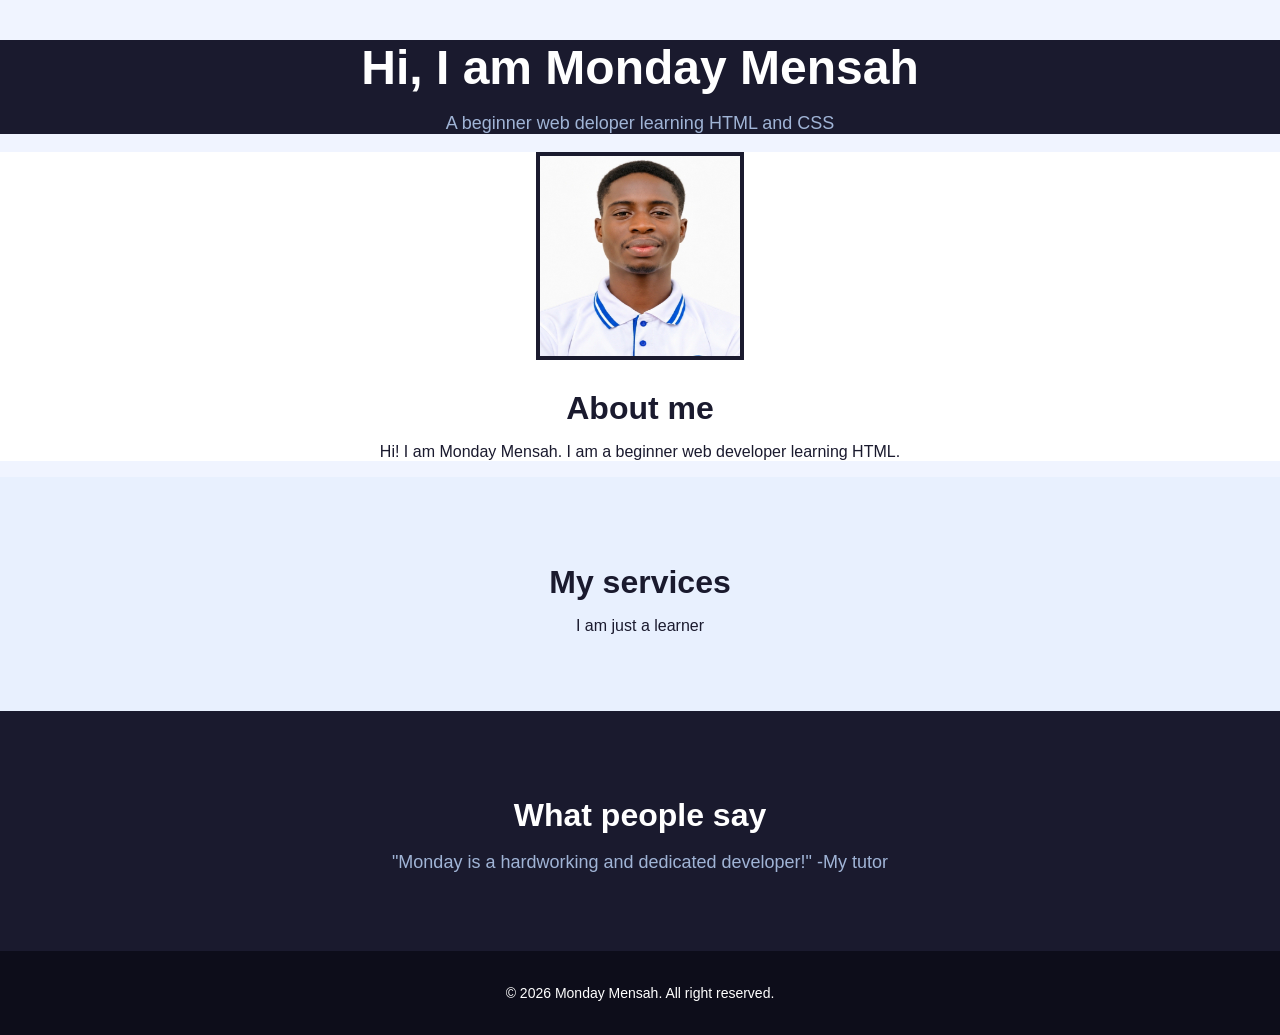
==== index.html @ fbe52f9c "Add CSS styleing and profile image" ====
<!DOCTYPE html>
<html>
    <head>
<title>Momday Mensah-Portfolio</title>
<link rel="stylesheet" href="style.css">
    </head>
<body>
    <main>
        <section id="hero">
            <h1>Hi, I am Monday Mensah</h1>
            <p>A beginner web deloper learning HTML and CSS</p>
        </section>

        <section id="About">
            <img src="profile.png" alt="Monday Mensah">
            <h2>About me</h2> 
            <p>Hi! I am Monday Mensah. I am a beginner web developer learning HTML.</p>
        </section>
        

        <section id="services">
            <h2>My services</h2>
            <p>I am just a learner</p>
        </section>

        <section id="testimonial">
            <h2>What people say</h2>
            <p>"Monday is a hardworking and dedicated developer!" -My tutor</p>
        </section>
    </main>

    <footer>
    <p>&copy; 2026 Monday Mensah. All right reserved.</p>    
    </footer>
</body>





</html>
---- style.css ----
body{
    background-color: #f0f4ff;
    font-family: Arial, aans-serif;
    color: #1a1a2e;
    margin: 0;
    padding: 0;
}
#hero {
    background-color: #1a1a2e;
    color: #ffffff;
    paddding: 100px 20px;
    text-align: center;
}
#hero h1 {
    font-size: 48px;
    margin-bottom: 10px;
}
#hero p {
    font-size: 18px;
    color: #a0b4d6;
}
#About {
    background-color: #ffffff;
    paddding: 60px 20px;
    text-align: center;
}
img {
    width: 200px;
    height: 200px;
    border: 4px solid #1a1a2e;
    border-radius: 1opx;
}
#About h2 {
    font-size: 32px;
    color: #1a1a2e;
    margin-bottom: 15px;
}

#services {
    background-color: #e8f0fe;
    padding: 60px 20px;
    text-align: center;
}
#services h2 {
    font-size: 32px;
    color: #1a1a2e;
    margin-bottom: 15px;
}
#testimonial {
    background-color: #1a1a2e;
    color: #ffffff;
    padding: 60px 20px;
    text-align: center;
}
#testimonial h2 {
    font-size: 32px;
    margin-bottom: 15px;
}
#testimonial p {
    font-size: 18px;
    color: #a0b4d6;
}
footer {
    background-color: #0d0d1a;
    color: #ffffff;
    padding: 20px;
    text-align: center;
    font-size: 14px;
}
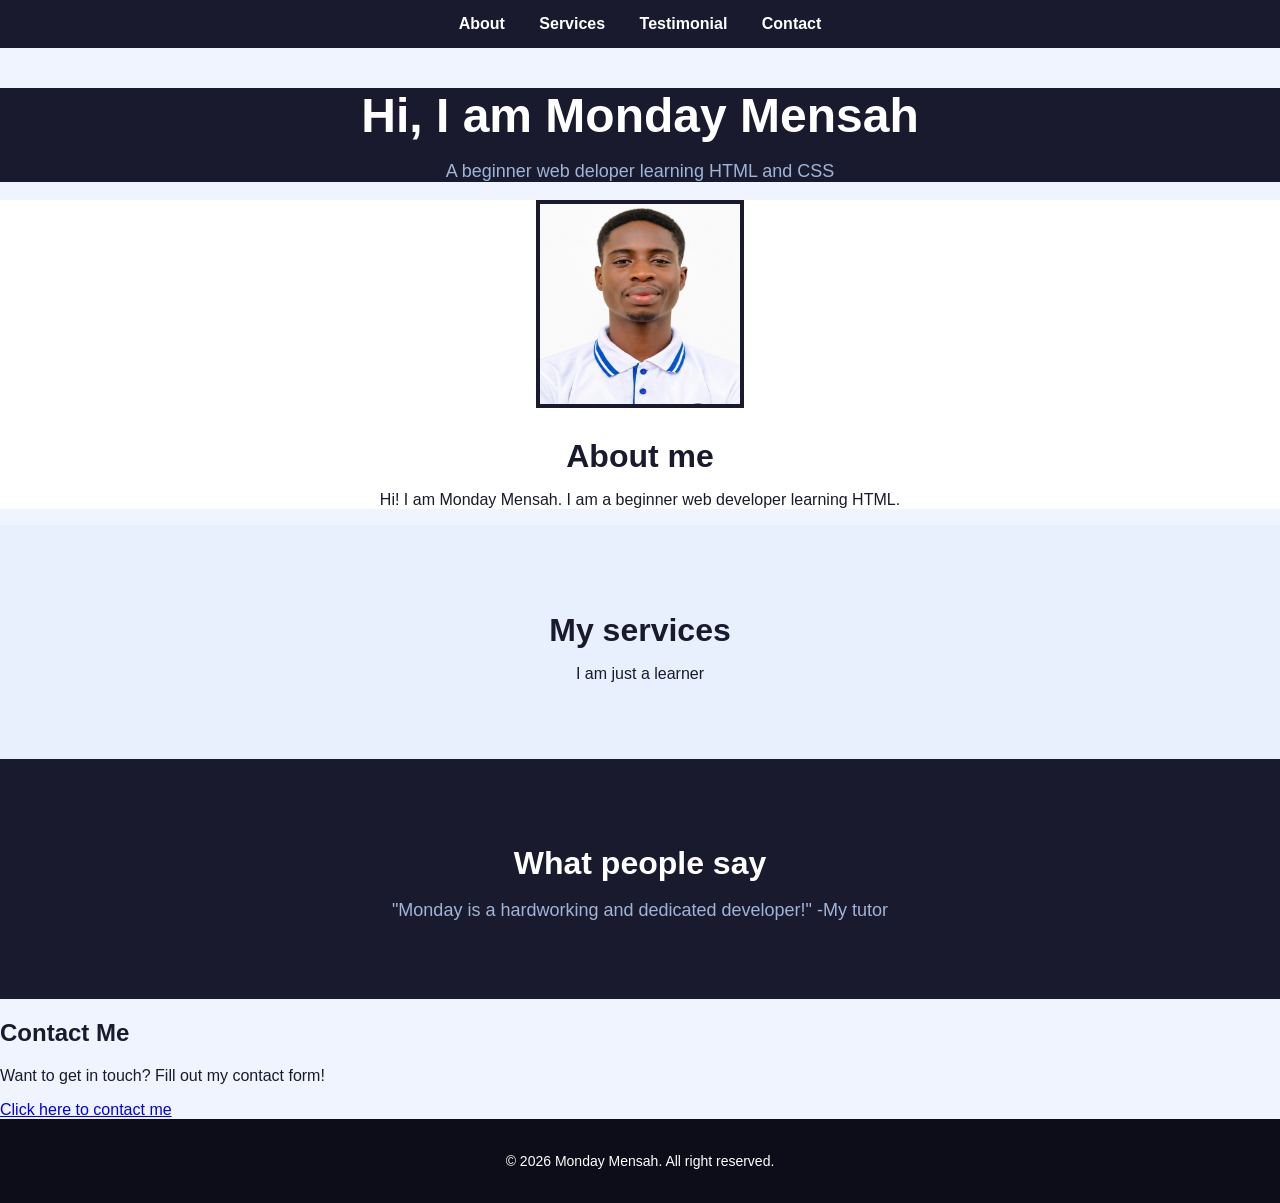
==== commit efbc314e: "Add form.html" ====
--- a/index.html
+++ b/index.html
@@ -3,8 +3,15 @@
     <head>
 <title>Momday Mensah-Portfolio</title>
 <link rel="stylesheet" href="style.css">
+<link rel="contact-form" href="form.html">
     </head>
 <body>
+    <nav>
+        <a href="#About">About</a>
+        <a href="#services">Services</a>
+        <a href="#testimonial">Testimonial</a>
+        <a href="form.html">Contact</a>
+    </nav>
     <main>
         <section id="hero">
             <h1>Hi, I am Monday Mensah</h1>
@@ -29,6 +36,11 @@
         </section>
     </main>
 
+    <section id="contact">
+        <h2>Contact Me</h2>
+        <p>Want to get in touch? Fill out my contact form!</p>
+        <a href="form.html">Click here to contact me</a>
+    </section>
     <footer>
     <p>&copy; 2026 Monday Mensah. All right reserved.</p>    
     </footer>
--- a/style.css
+++ b/style.css
@@ -4,6 +4,21 @@
     color: #1a1a2e;
     margin: 0;
     padding: 0;
+}
+nav {
+    background-color: #1a1a2e;
+    padding: 15px 20px;
+    text-align: center;
+}
+nav a {
+    color: #ffffff;
+    text-decoration: none;
+    margin: 0 15px;
+    font-size: 16px;
+    font-weight: bold;
+}
+nav a:host {
+    color: #a0b4d6;
 }
 #hero {
     background-color: #1a1a2e;
@@ -66,4 +81,51 @@
     padding: 20px;
     text-align: center;
     font-size: 14px;
+}
+
+#contact-form {
+    max-width: 600px;
+    margin: 50px auto; 
+    padding: 40px;
+    background-color: #ffffff;
+    border-radius: 10px;
+    box-shadow: 0 2px 10px rgba(0,0,0,0);
+}
+#contact-form h2 {
+    text-align: left;
+    color:  #ffffff;
+    font-size: 32px;
+    margin-bottom: 30px;
+}
+#contact-form label {
+    display: block;
+    font-weight: bold;
+    margin-bottom: 5px;
+    color:  #ffffff;
+}
+#contact-form input,
+#contact-form textarea {
+    display: block;
+    width: 100%;
+    padding: 12px;
+    margin-bottom: 20px;
+    border: 2px solid #e0e0e0;
+    border-radius: 6px;
+    font-size: 16px;
+}
+#contact-form textarea {
+height: 150px;
+}
+#contact-form button {
+    width: 100%;
+    padding: 15px;
+    background-color: #1a1a2e;
+    color: #ffffff;
+    border: none;
+    border-radius: 6px;
+    font-size: 18px;
+    cursor: pointer;
+}
+#contact-form {
+    background-color: #2c2c5e;
 }
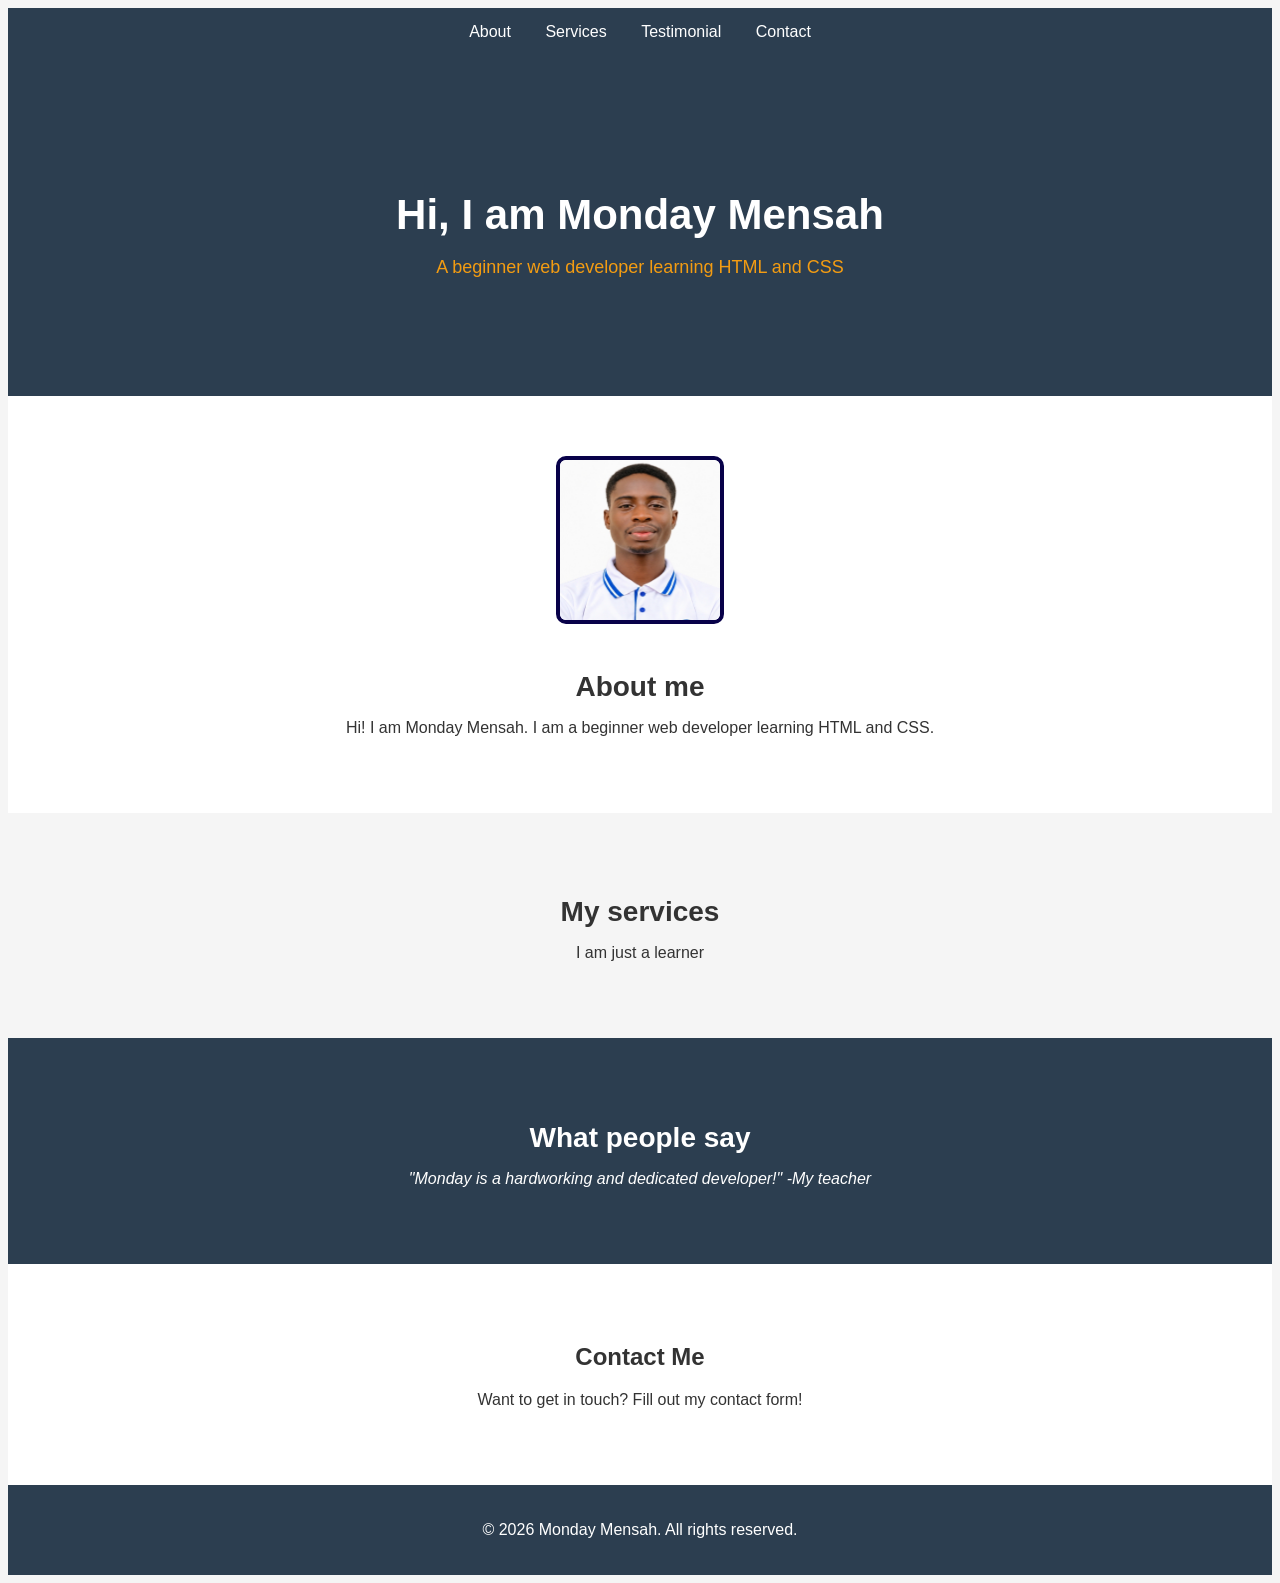
==== commit 53649e71: "fix nav inside header" ====
--- a/index.html
+++ b/index.html
@@ -1,53 +1,50 @@
+
 <!DOCTYPE html>
-<html>
-    <head>
-<title>Momday Mensah-Portfolio</title>
-<link rel="stylesheet" href="style.css">
-<link rel="contact-form" href="form.html">
-    </head>
-<body>
-    <nav>
-        <a href="#About">About</a>
-        <a href="#services">Services</a>
-        <a href="#testimonial">Testimonial</a>
-        <a href="form.html">Contact</a>
+<html lang="en">
+  <head>
+    <title>Monday Mensah - Portfolio</title>
+    <link rel="stylesheet" href="style.css">
+  </head>
+  <body>
+    <header>
+      <nav>
+      <a href="#About">About</a>
+      <a href="#services">Services</a>
+      <a href="#testimonial">Testimonial</a>
+      <a href="form.html">Contact</a>
     </nav>
+    </header>
+    
     <main>
-        <section id="hero">
-            <h1>Hi, I am Monday Mensah</h1>
-            <p>A beginner web deloper learning HTML and CSS</p>
-        </section>
+      <section id="hero">
+        <h1>Hi, I am Monday Mensah</h1>
+        <p>A beginner web developer learning HTML and CSS</p>
+      </section>
 
-        <section id="About">
-            <img src="profile.png" alt="Monday Mensah">
-            <h2>About me</h2> 
-            <p>Hi! I am Monday Mensah. I am a beginner web developer learning HTML.</p>
-        </section>
-        
+      <section id="About">
+        <img src="profile.png" alt="Monday Mensah">
+        <h2>About me</h2>
+        <p>Hi! I am Monday Mensah. I am a beginner web developer learning HTML and CSS.</p>
+      </section>
 
-        <section id="services">
-            <h2>My services</h2>
-            <p>I am just a learner</p>
-        </section>
+      <section id="services">
+        <h2>My services</h2>
+        <p>I am just a learner</p>
+      </section>
 
-        <section id="testimonial">
-            <h2>What people say</h2>
-            <p>"Monday is a hardworking and dedicated developer!" -My tutor</p>
-        </section>
+      <section id="testimonial">
+        <h2>What people say</h2>
+        <p>"Monday is a hardworking and dedicated developer!" -My teacher</p>
+      </section>
+
+      <section id="contact">
+        <h2>Contact Me</h2>
+        <p>Want to get in touch? Fill out my contact form!</p>
+      </section>
     </main>
 
-    <section id="contact">
-        <h2>Contact Me</h2>
-        <p>Want to get in touch? Fill out my contact form!</p>
-        <a href="form.html">Click here to contact me</a>
-    </section>
     <footer>
-    <p>&copy; 2026 Monday Mensah. All right reserved.</p>    
+      <p>&copy; 2026 Monday Mensah. All rights reserved.</p>
     </footer>
-</body>
-
-
-
-
-
+  </body>
 </html>
--- a/style.css
+++ b/style.css
@@ -1,131 +1,115 @@
-body{
-    background-color: #f0f4ff;
-    font-family: Arial, aans-serif;
-    color: #1a1a2e;
-    margin: 0;
-    padding: 0;
+{
+  margin: 0;
+  padding: 0;
+  box-sizing: border-box;
+}
+body {
+  font-family: Arial, sans-serif;
+  color: #333;
+  background-color: #f5f5f5;
 }
 nav {
-    background-color: #1a1a2e;
-    padding: 15px 20px;
-    text-align: center;
+  background-color: #2c3e50;
+  padding: 15px;
+  text-align: center;
 }
 nav a {
-    color: #ffffff;
-    text-decoration: none;
-    margin: 0 15px;
-    font-size: 16px;
-    font-weight: bold;
+  color: white;
+  text-decoration: none;
+  margin: 0 15px;
+  font-size: 16px;
 }
-nav a:host {
-    color: #a0b4d6;
+nav a:hover {
+  color: #f39c12;
+}
+section {
+  padding: 60px 20px;
+  text-align: center;
 }
 #hero {
-    background-color: #1a1a2e;
-    color: #ffffff;
-    paddding: 100px 20px;
-    text-align: center;
+  background-color: #2c3e50;
+  color: white;
+  padding: 100px 20px;
 }
 #hero h1 {
-    font-size: 48px;
-    margin-bottom: 10px;
+  font-size: 42px;
+  margin-bottom: 15px;
 }
 #hero p {
-    font-size: 18px;
-    color: #a0b4d6;
+  font-size: 18px;
+  color: #f39c12;
 }
 #About {
-    background-color: #ffffff;
-    paddding: 60px 20px;
-    text-align: center;
+  background-color: white;
 }
-img {
-    width: 200px;
-    height: 200px;
-    border: 4px solid #1a1a2e;
-    border-radius: 1opx;
+#About img {
+  width: 160px;
+  height: 160px;
+  border-radius: 10px;
+  border: 4px solid #080149;
+  object-position: top;
+  margin-bottom: 20px;
 }
 #About h2 {
-    font-size: 32px;
-    color: #1a1a2e;
-    margin-bottom: 15px;
+  font-size: 28px;
+  margin-bottom: 10px;
 }
-
 #services {
-    background-color: #e8f0fe;
-    padding: 60px 20px;
-    text-align: center;
+  background-color: #f5f5f5;
 }
 #services h2 {
-    font-size: 32px;
-    color: #1a1a2e;
-    margin-bottom: 15px;
+  font-size: 28px;
+  margin-bottom: 10px;
 }
 #testimonial {
-    background-color: #1a1a2e;
-    color: #ffffff;
-    padding: 60px 20px;
-    text-align: center;
+  background-color: #2c3e50;
+  color: white;
 }
 #testimonial h2 {
-    font-size: 32px;
-    margin-bottom: 15px;
+  font-size: 28px;
+  margin-bottom: 10px;
 }
 #testimonial p {
-    font-size: 18px;
-    color: #a0b4d6;
+  font-style: italic;
+  font-size: 16px;
+}
+#contact {
+  background-color: white;
+}
+form {
+  max-width: 500px;
+  margin: 0 auto;
+  text-align: left;
+}
+label {
+  display: block;
+  margin-bottom: 5px;
+  font-weight: bold;
+}
+input, textarea {
+  width: 100%;
+  padding: 10px;
+  margin-bottom: 20px;
+  border: 1px solid #ccc;
+  border-radius: 5px;
+  font-size: 15px;
+}
+button {
+  background-color: #080149;
+  color: white;
+  padding: 12px 30px;
+  border: none;
+  border-radius: 5px;
+  font-size: 16px;
+  cursor: pointer;
+  width: 100%;
+}
+button:hover {
+  background-color: #030249;
 }
 footer {
-    background-color: #0d0d1a;
-    color: #ffffff;
-    padding: 20px;
-    text-align: center;
-    font-size: 14px;
-}
-
-#contact-form {
-    max-width: 600px;
-    margin: 50px auto; 
-    padding: 40px;
-    background-color: #ffffff;
-    border-radius: 10px;
-    box-shadow: 0 2px 10px rgba(0,0,0,0);
-}
-#contact-form h2 {
-    text-align: left;
-    color:  #ffffff;
-    font-size: 32px;
-    margin-bottom: 30px;
-}
-#contact-form label {
-    display: block;
-    font-weight: bold;
-    margin-bottom: 5px;
-    color:  #ffffff;
-}
-#contact-form input,
-#contact-form textarea {
-    display: block;
-    width: 100%;
-    padding: 12px;
-    margin-bottom: 20px;
-    border: 2px solid #e0e0e0;
-    border-radius: 6px;
-    font-size: 16px;
-}
-#contact-form textarea {
-height: 150px;
-}
-#contact-form button {
-    width: 100%;
-    padding: 15px;
-    background-color: #1a1a2e;
-    color: #ffffff;
-    border: none;
-    border-radius: 6px;
-    font-size: 18px;
-    cursor: pointer;
-}
-#contact-form {
-    background-color: #2c2c5e;
+  background-color: #2c3e50;
+  color: white;
+  text-align: center;
+  padding: 20px;
 }
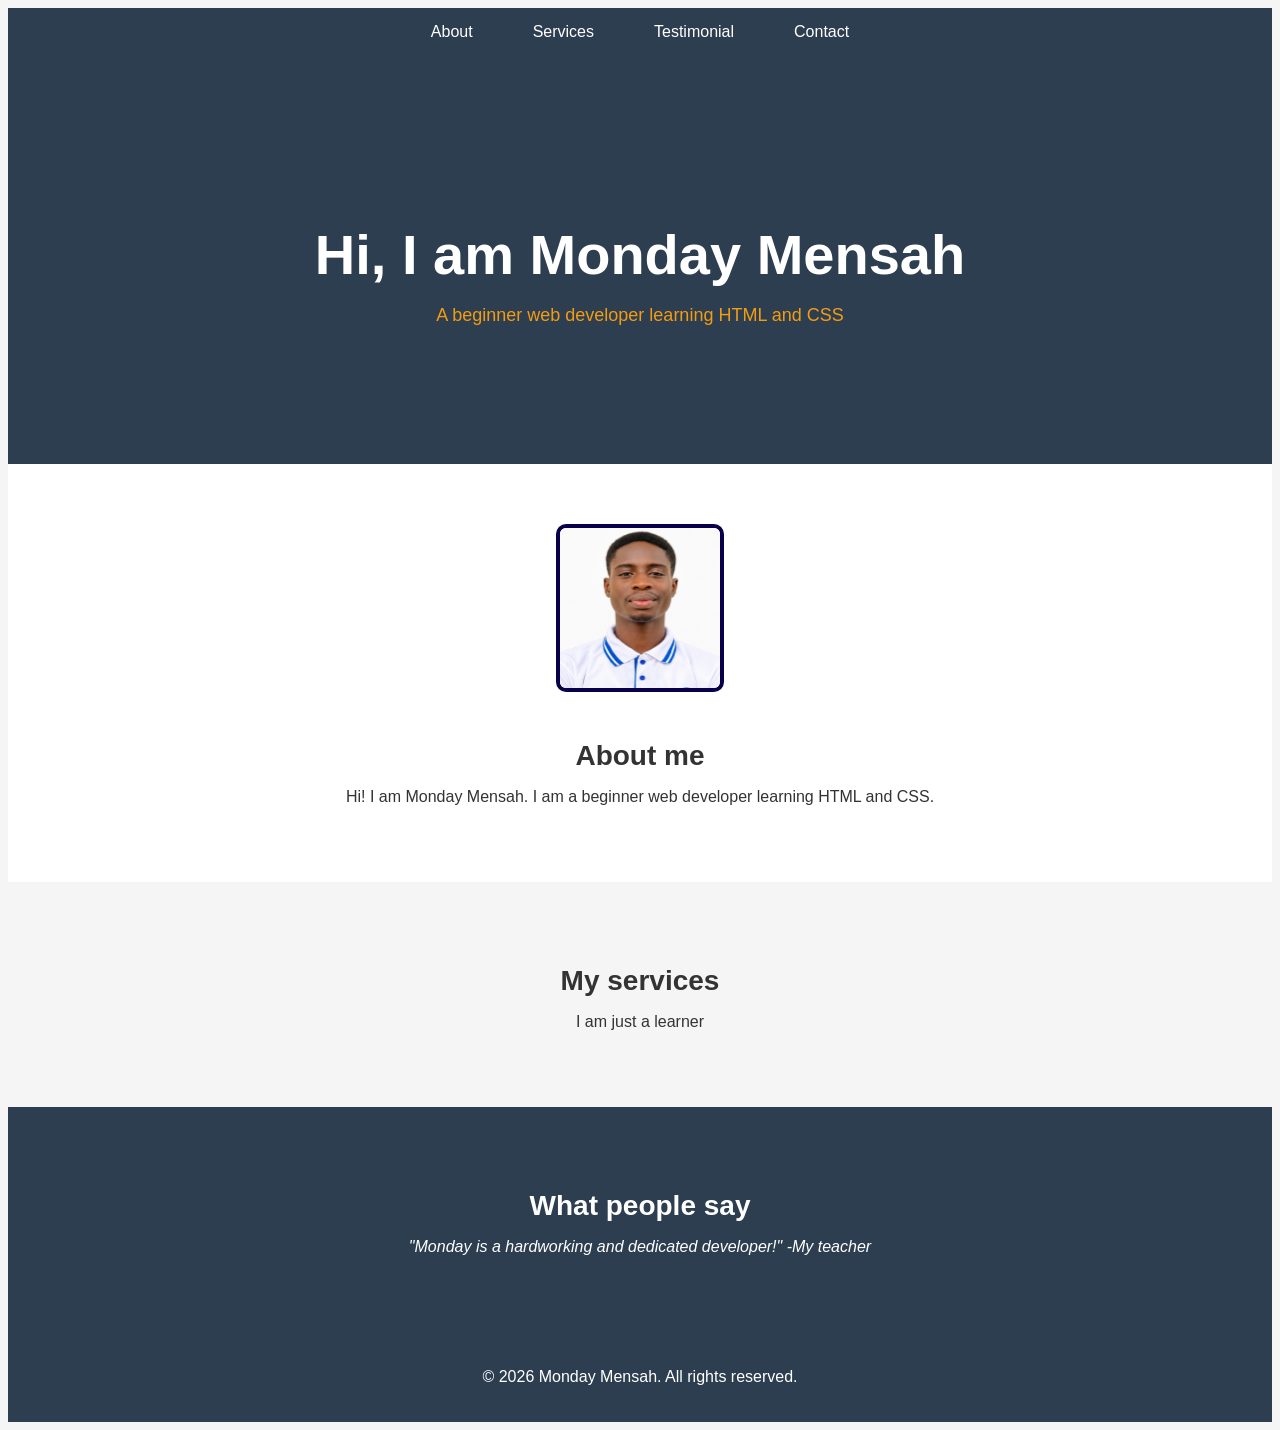
==== commit db99cd43: "Add reponsive flexbox and grid layout" ====
--- a/index.html
+++ b/index.html
@@ -37,10 +37,6 @@
         <p>"Monday is a hardworking and dedicated developer!" -My teacher</p>
       </section>
 
-      <section id="contact">
-        <h2>Contact Me</h2>
-        <p>Want to get in touch? Fill out my contact form!</p>
-      </section>
     </main>
 
     <footer>
--- a/style.css
+++ b/style.css
@@ -1,5 +1,5 @@
-{
-  margin: 0;
+head {
+   margin: 0;
   padding: 0;
   box-sizing: border-box;
 }
@@ -112,4 +112,49 @@
   color: white;
   text-align: center;
   padding: 20px;
+}
+@media (min-width: 600px) {
+  #hero {
+    padding: 80px 40px;
+  
+  }
+   nav {
+      display: flex;
+      justify-content: center;
+      gap: 30px;
+    }
+    img {
+      width: 250px;
+      height: 250px;
+    }
+    #contact {
+      padding: 60px 40px;
+    }
+    #contact-form {
+      max-width: 500px;
+      margin: 0 auto;
+    }
+    #contact-form button {
+      align-self: flex-start;
+      padding: 14px 32px;
+    }
+}
+@media (min-width: 900px) {
+   #hero {
+    padding: 120px 60px;
+  }
+  #hero h1 {
+    font-size: 56px;
+  }
+  img {
+    width: 300px;
+    height: 300px;
+  }
+  @About, #services, #testimonial, #contact {
+    padding: 80px 60px;
+  }
+  #contact-form {
+    max-width: 600px;
+    margin: 0 auto;
+  }
 }
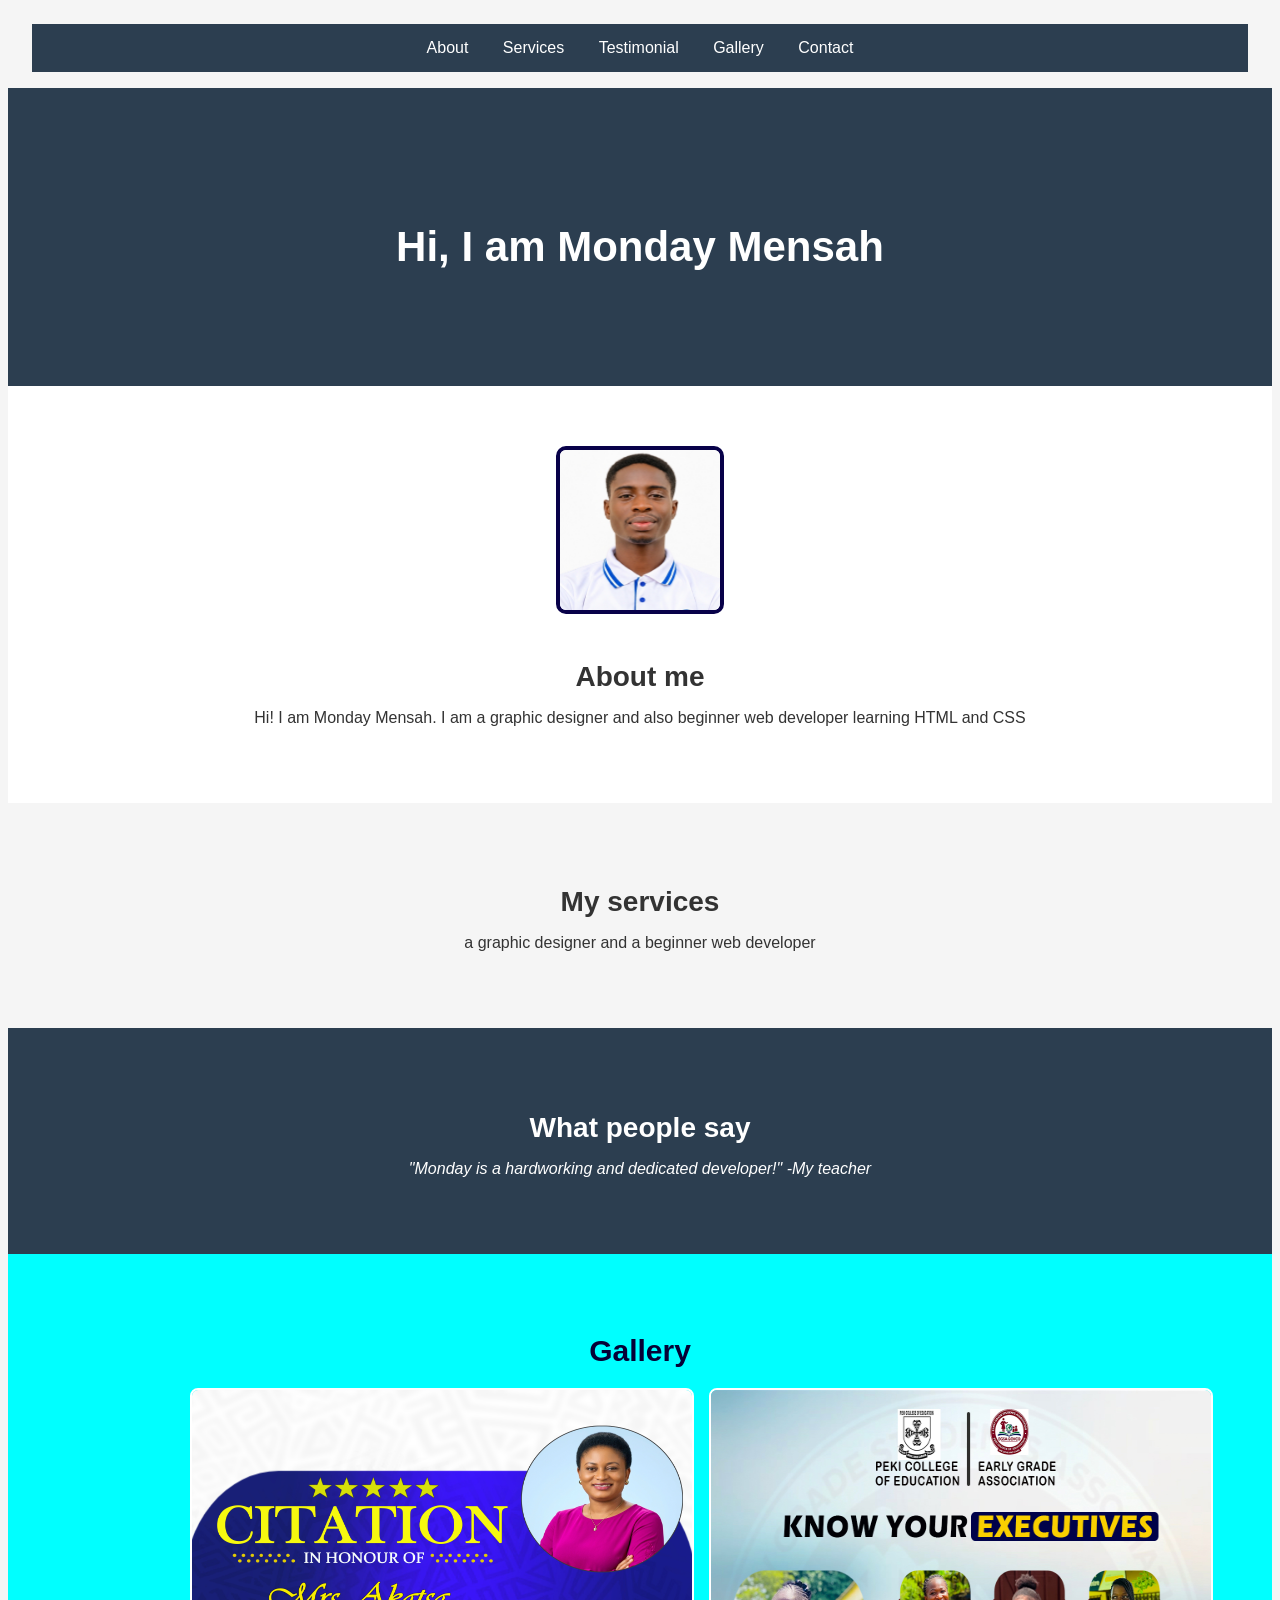
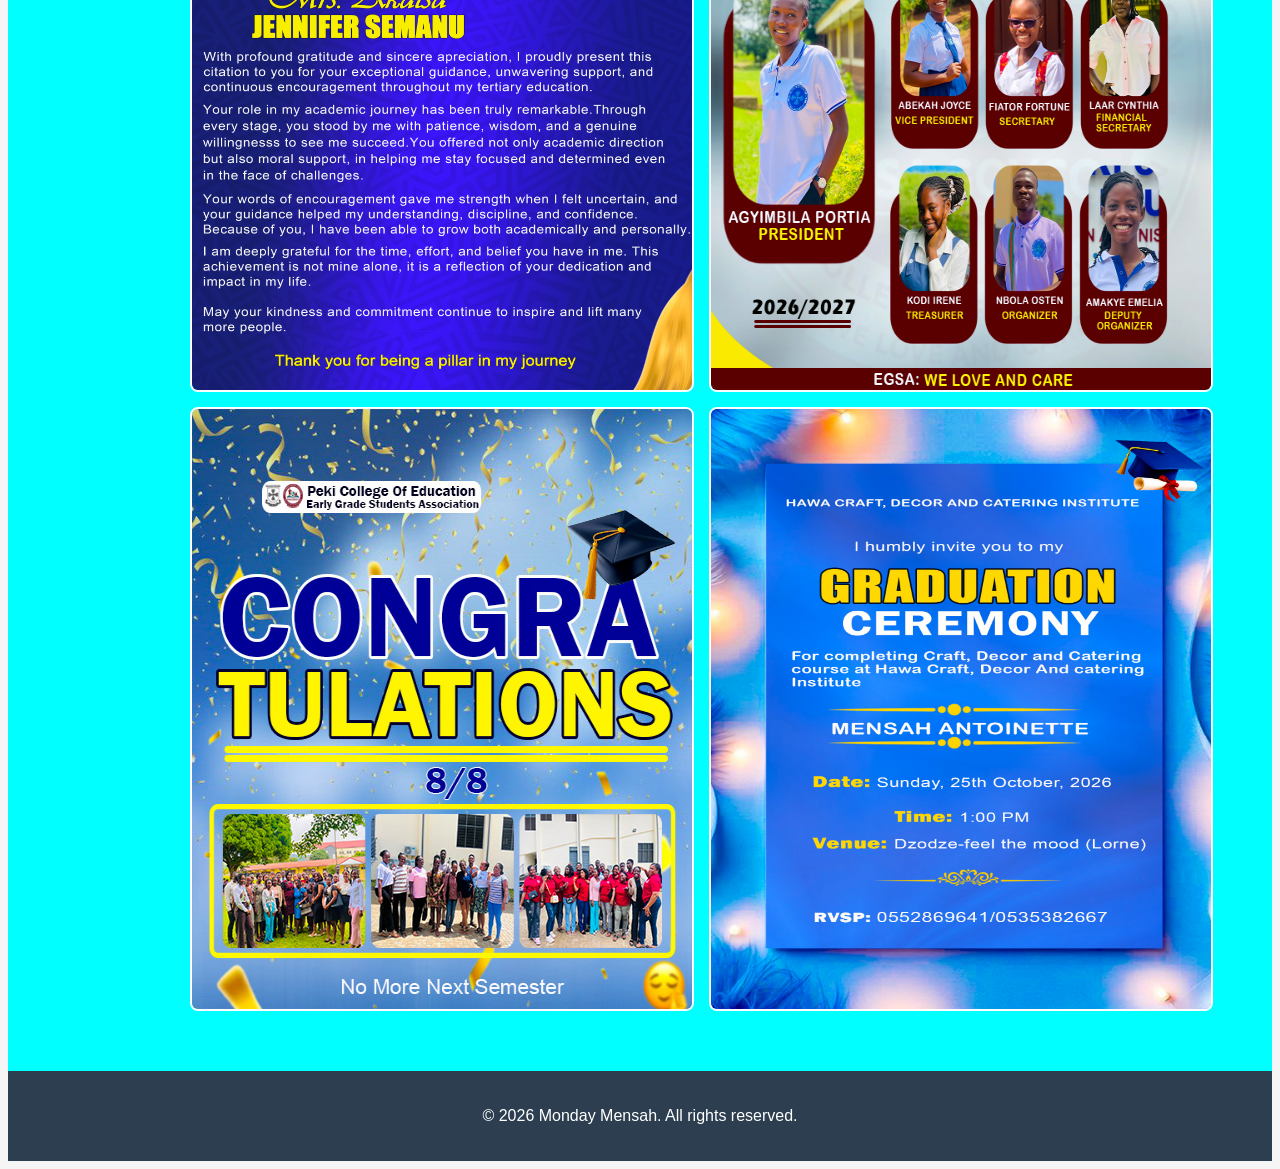
==== commit d21f5ff5: "Add gallery section with grid layout" ====
--- a/index.html
+++ b/index.html
@@ -11,6 +11,7 @@
       <a href="#About">About</a>
       <a href="#services">Services</a>
       <a href="#testimonial">Testimonial</a>
+       <a href="#gallery">Gallery</a>
       <a href="form.html">Contact</a>
     </nav>
     </header>
@@ -18,23 +19,32 @@
     <main>
       <section id="hero">
         <h1>Hi, I am Monday Mensah</h1>
-        <p>A beginner web developer learning HTML and CSS</p>
       </section>
 
       <section id="About">
         <img src="profile.png" alt="Monday Mensah">
         <h2>About me</h2>
-        <p>Hi! I am Monday Mensah. I am a beginner web developer learning HTML and CSS.</p>
+        <p>Hi! I am Monday Mensah. I am a graphic designer and also beginner web developer learning HTML and CSS</p>
       </section>
 
       <section id="services">
         <h2>My services</h2>
-        <p>I am just a learner</p>
+        <p>a graphic designer and a beginner web developer</p>
       </section>
 
       <section id="testimonial">
         <h2>What people say</h2>
         <p>"Monday is a hardworking and dedicated developer!" -My teacher</p>
+      </section>
+
+      <section id="gallery">
+        <h3>Gallery</h3>
+        <div class="gallery-grid">
+          <img src="Citation.jpg" alt="Monday Mensah">
+          <img src="Eletion results.jpg" alt="Monday Mensah">
+          <img src="Congratulation flyer.jpg" alt="Monday Mensah">
+          <img src="Invitation card.jpg" alt="Monday Mensah">
+        </div>
       </section>
 
     </main>
--- a/style.css
+++ b/style.css
@@ -73,10 +73,24 @@
   font-style: italic;
   font-size: 16px;
 }
+
+#gallery {
+  background-color: aqua;
+  color: #050236;
+}
+
+#gallery h3 {
+  padding: 20px;
+  margin: 0 15px;
+  font-size: 30px;
+}
+
 #contact {
   background-color: white;
 }
 form {
+  display: flex;
+  flex-direction: column;
   max-width: 500px;
   margin: 0 auto;
   text-align: left;
@@ -113,48 +127,61 @@
   text-align: center;
   padding: 20px;
 }
+
+header {
+  display: flex;
+  flex-direction: column;
+  gap: 1rem;
+  padding: 1rem 1.5rem;
+}
+
+nav ul {
+  display: flex;
+  flex-direction: column;
+  gap: 1rem;
+  list-style: none;
+  align-items: center;
+}
 @media (min-width: 600px) {
-  #hero {
-    padding: 80px 40px;
-  
+  header { flex-direction: column; }
+  nav ul  { flex-direction: column; }
+}
+
+@media (min-width: 900px)  {
+  header { flex-direction: column;}
+  nav ul { flex-direction: row;}
+}
+
+.features-grid {
+  display: grid;
+  grid-template-columns: 1fr;
+  gap: 1.5rem;
+}
+
+@media (min-width: 600px) {
+  .features-grid {
+    grid-template-columns: repeat(2, 1fr);
   }
-   nav {
-      display: flex;
-      justify-content: center;
-      gap: 30px;
-    }
-    img {
-      width: 250px;
-      height: 250px;
-    }
-    #contact {
-      padding: 60px 40px;
-    }
-    #contact-form {
-      max-width: 500px;
-      margin: 0 auto;
-    }
-    #contact-form button {
-      align-self: flex-start;
-      padding: 14px 32px;
-    }
 }
+
 @media (min-width: 900px) {
-   #hero {
-    padding: 120px 60px;
+  .features-grid {
+    grid-template-columns: repeat(3, 1fr);
   }
-  #hero h1 {
-    font-size: 56px;
-  }
-  img {
-    width: 300px;
-    height: 300px;
-  }
-  @About, #services, #testimonial, #contact {
-    padding: 80px 60px;
-  }
-  #contact-form {
-    max-width: 600px;
-    margin: 0 auto;
-  }
+}
+
+.gallery-grid {
+  display: grid;
+  grid-template-columns: repeat(2, 1fr);
+  gap: 15px;
+  max-width: 900px;
+  margin: 0 auto;
+}
+
+.gallery-grid img {
+  width: 500px;
+  height: 600px;
+  object-fit: fill;
+  border-radius: 8px;
+  border: 2px solid white;
 }
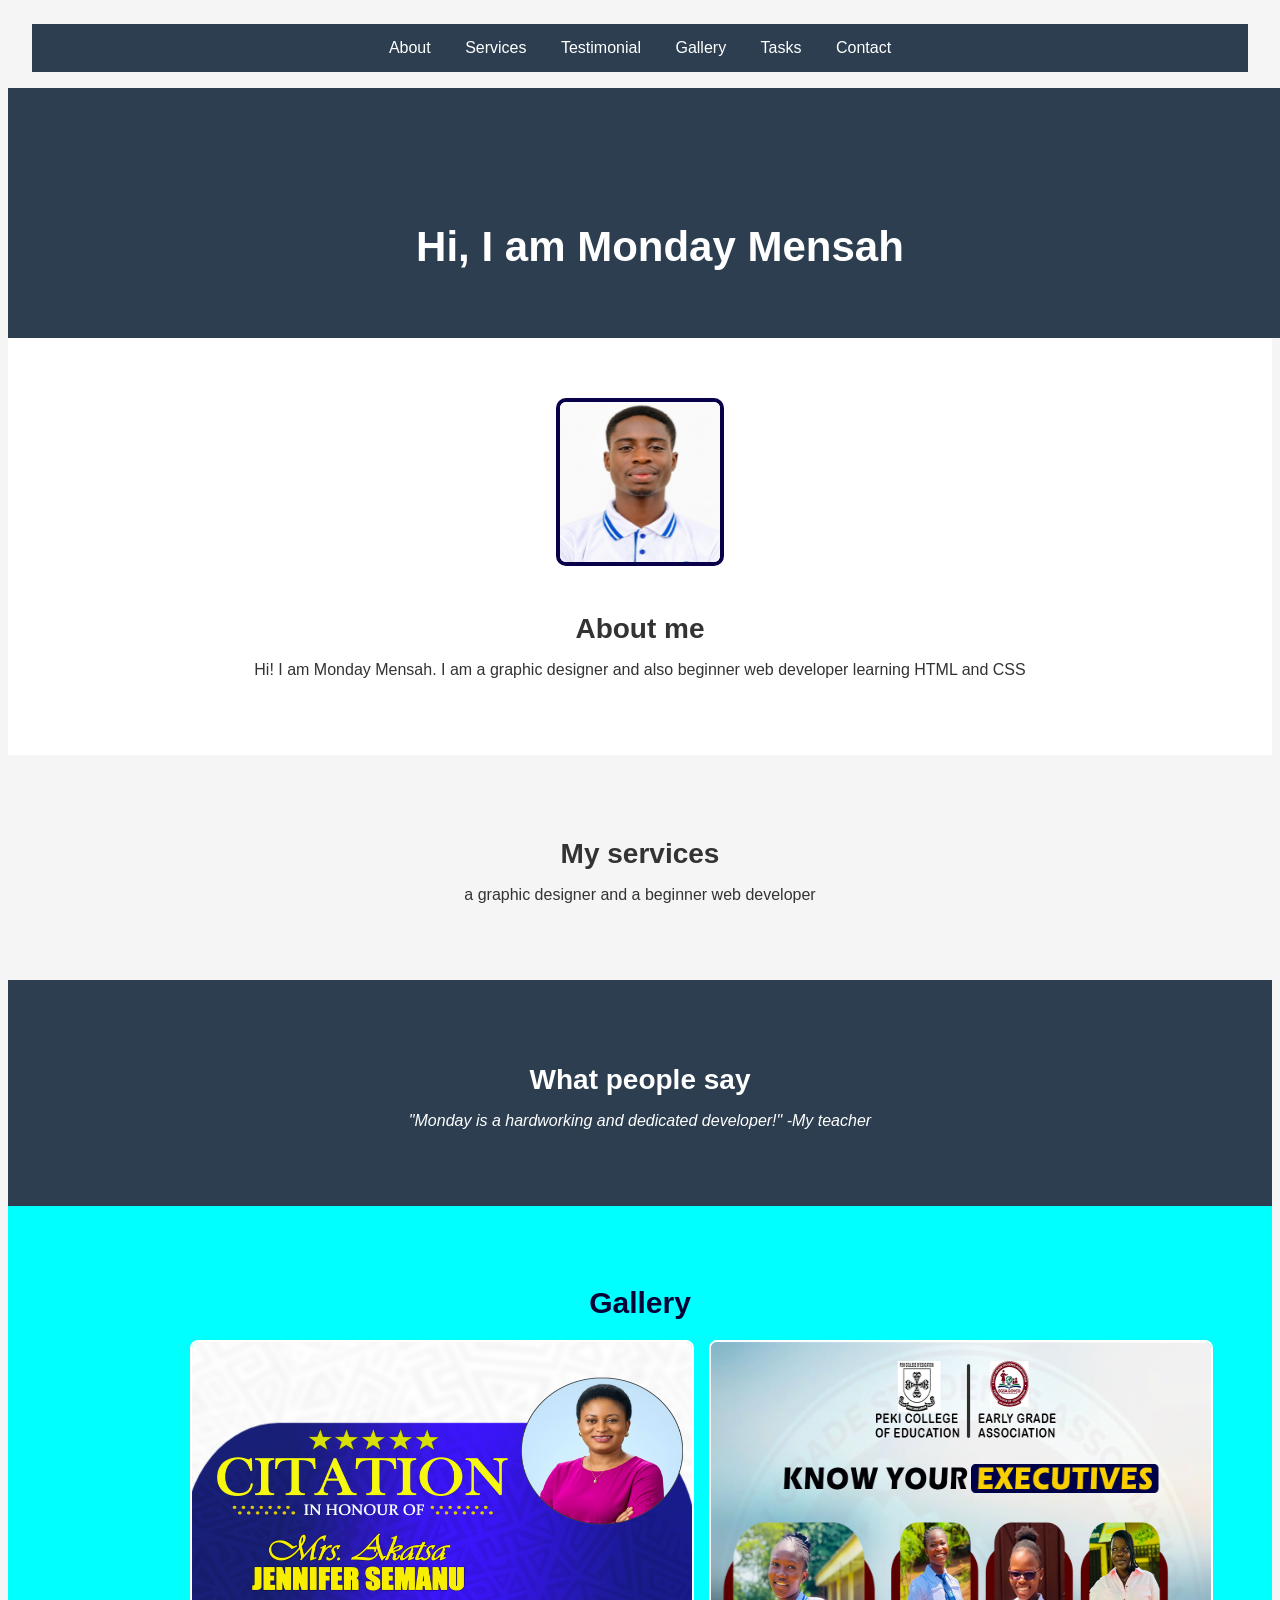
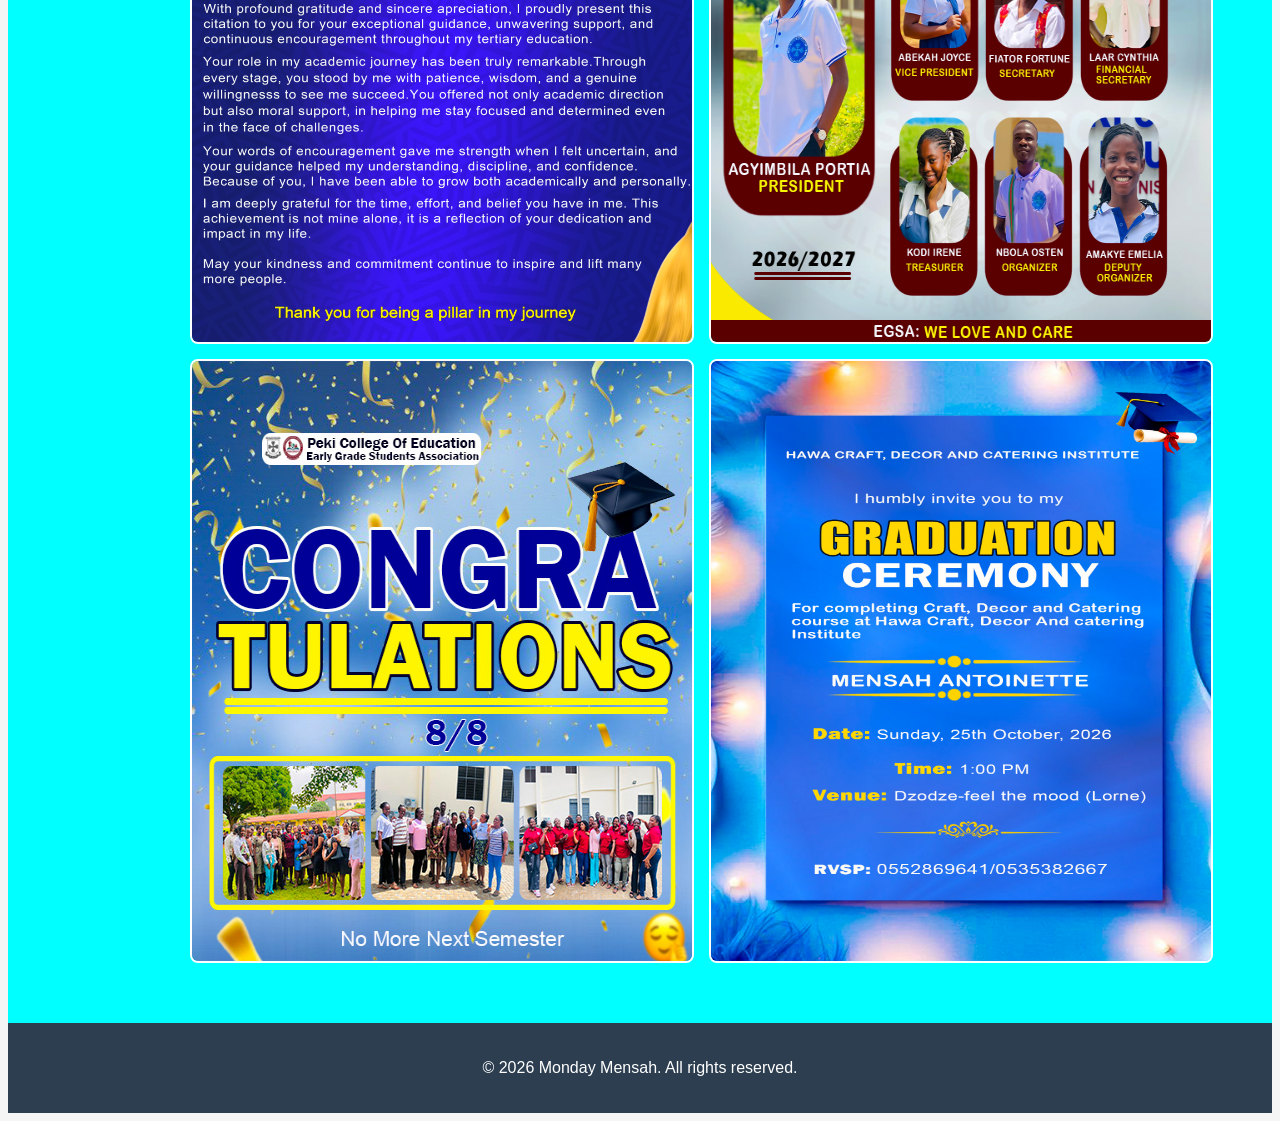
==== commit 9e60ed6f: "Add task manager" ====
--- a/index.html
+++ b/index.html
@@ -11,7 +11,8 @@
       <a href="#About">About</a>
       <a href="#services">Services</a>
       <a href="#testimonial">Testimonial</a>
-       <a href="#gallery">Gallery</a>
+      <a href="#gallery">Gallery</a>
+      <a href="tasks.html">Tasks</a>
       <a href="form.html">Contact</a>
     </nav>
     </header>
--- a/style.css
+++ b/style.css
@@ -30,14 +30,18 @@
   background-color: #2c3e50;
   color: white;
   padding: 100px 20px;
+  width: 100%;
+  height: 50px;
 }
 #hero h1 {
   font-size: 42px;
   margin-bottom: 15px;
+  text-align: center;
 }
 #hero p {
   font-size: 18px;
   color: #f39c12;
+  text-align: center;
 }
 #About {
   background-color: white;
@@ -158,17 +162,6 @@
   gap: 1.5rem;
 }
 
-@media (min-width: 600px) {
-  .features-grid {
-    grid-template-columns: repeat(2, 1fr);
-  }
-}
-
-@media (min-width: 900px) {
-  .features-grid {
-    grid-template-columns: repeat(3, 1fr);
-  }
-}
 
 .gallery-grid {
   display: grid;
@@ -176,6 +169,7 @@
   gap: 15px;
   max-width: 900px;
   margin: 0 auto;
+  align-items: center;
 }
 
 .gallery-grid img {
@@ -184,4 +178,78 @@
   object-fit: fill;
   border-radius: 8px;
   border: 2px solid white;
+}
+
+@media (min-width: 600px) {
+  .features-grid {
+    grid-template-columns: repeat(2, 1fr);
+  }
+}
+
+@media (min-width: 900px) {
+  .features-grid {
+    grid-template-columns: repeat(3, 1fr);
+  }
+}
+
+.task-container {
+  max-width: 600px;
+  margin: 0 auto;
+  padding: 0 16px;
+}
+
+#task-manager {
+  max-width: 100%;
+  margin: 0 auto;
+  padding: 20px;
+  text-align: center;
+}
+
+.add-task {
+  display: flex;
+  padding: 10px;
+  gap: 10px;
+  flex-direction: column;
+}
+
+.add-task button {
+    padding: 10px 16px;
+    cursor: pointer;
+    width: auto;
+    min-width: 0;
+    flex: 1;
+}
+
+#task-list {
+  list-style: none;
+  padding: 0;
+}
+
+#task-list li {
+  display: flex;
+  align-items: center;
+  gap: 8px;
+  padding: 10px 12px;
+  border: 1px solid #ddd;
+  border-radius: 6px;
+  margin-bottom: 8px;
+  list-style: none;
+}
+#task-list li button {
+  width: auto;
+  flex: none;
+  margin: 0;
+  padding: 6px 12px;
+  align-self: center;
+}
+
+#task-list button:first-of-type {
+  width: auto;
+  margin-left: auto;
+  padding: 6px 12px;
+}
+
+.completed {
+  text-decoration: line-through;
+  color: gray;
 }
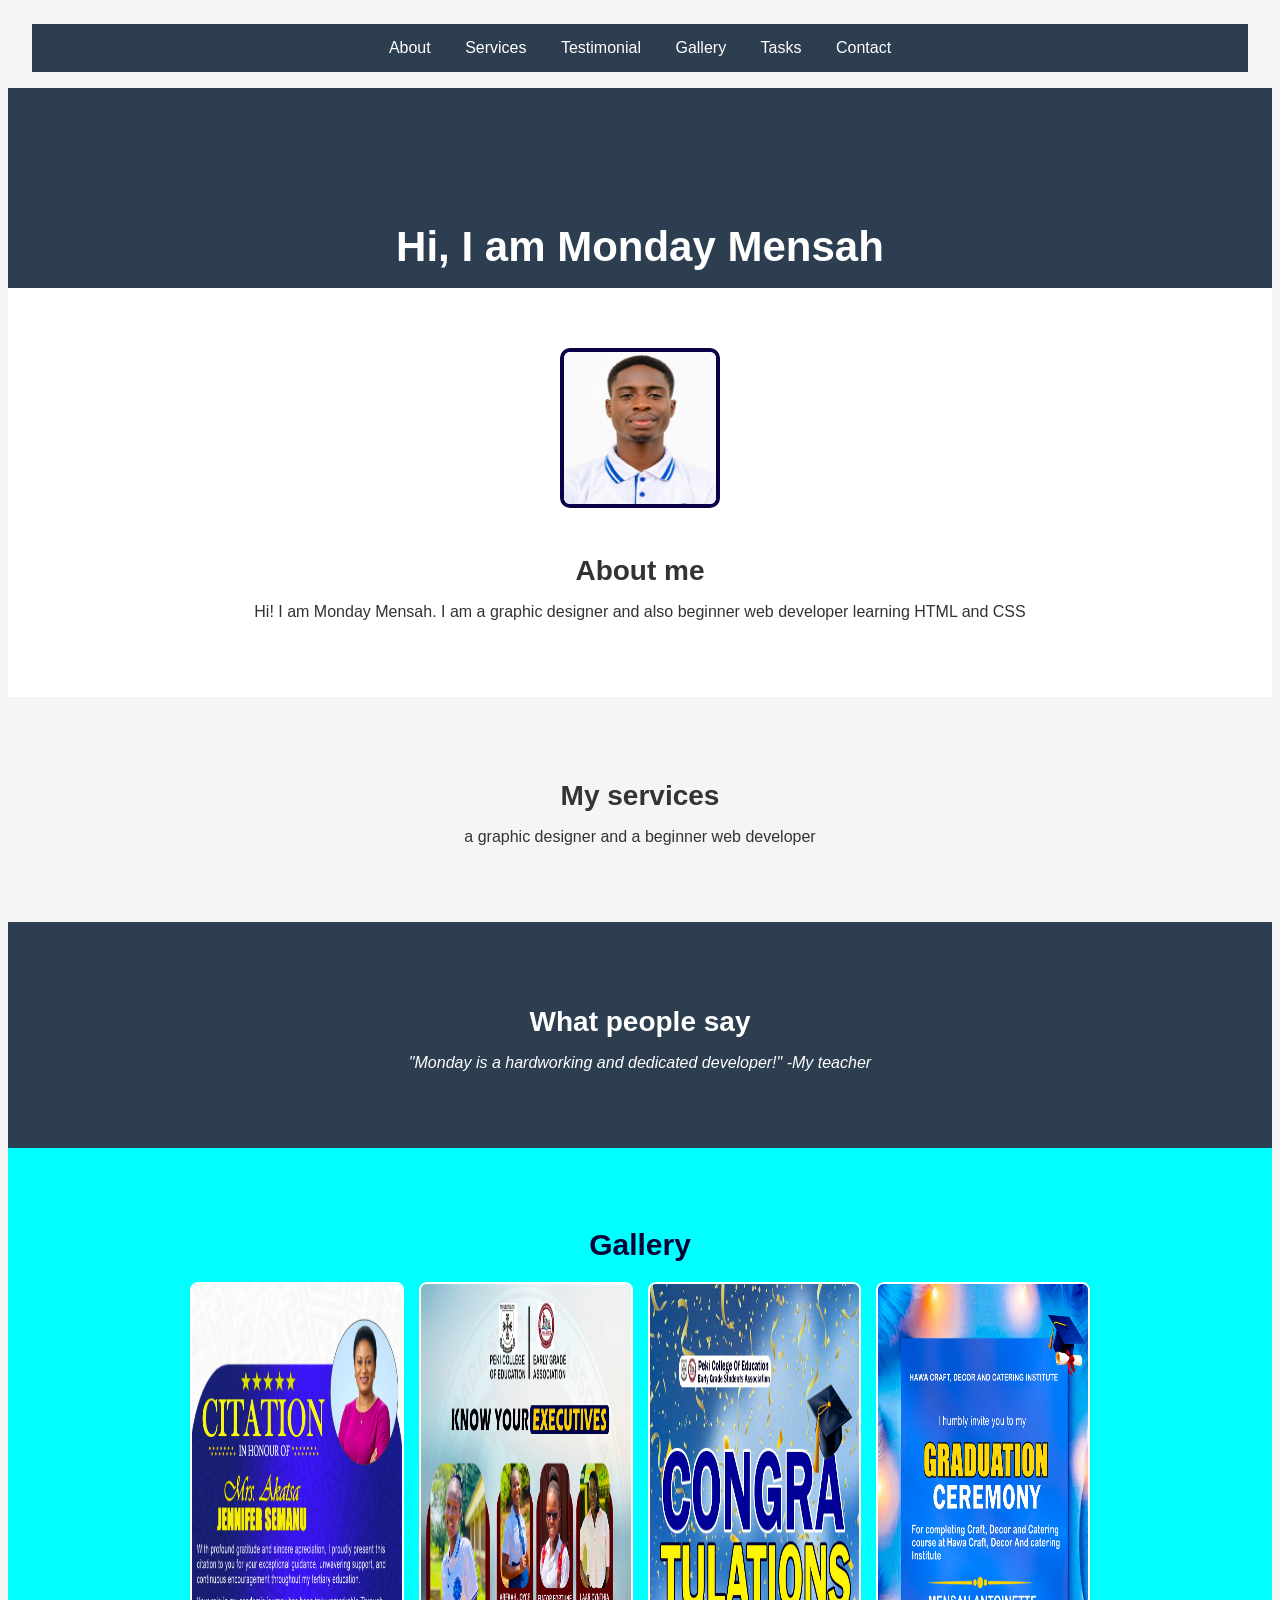
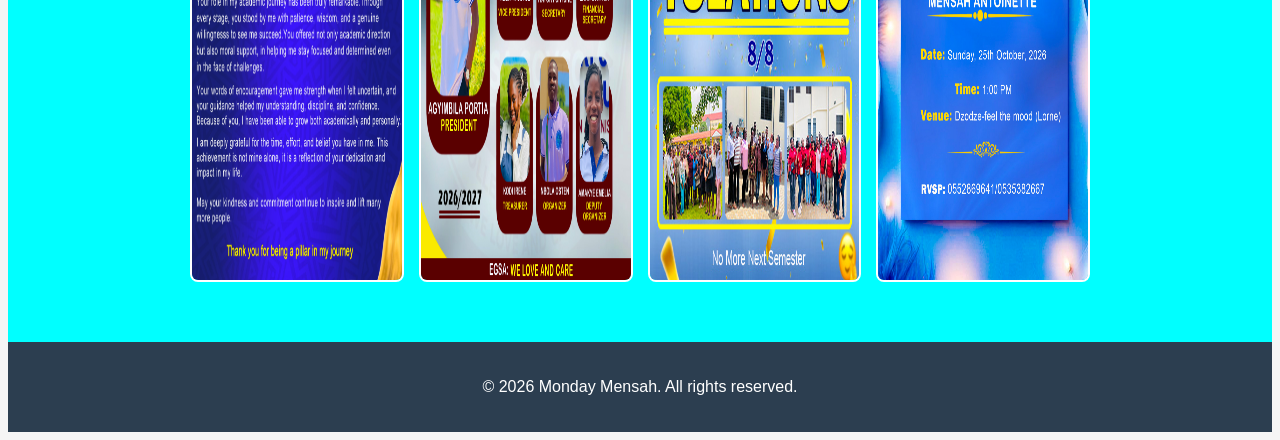
==== commit dda67f76: "Fix mobile layout" ====
--- a/index.html
+++ b/index.html
@@ -2,6 +2,8 @@
 <!DOCTYPE html>
 <html lang="en">
   <head>
+    <meta charset="UTF-8"
+    <meta name="viewport" content="width=device-width, initial-scale=1.0">
     <title>Monday Mensah - Portfolio</title>
     <link rel="stylesheet" href="style.css">
   </head>
--- a/style.css
+++ b/style.css
@@ -1,3 +1,13 @@
+* {
+  box-sizing: border-box;
+}
+img {
+  max-width: 100%;
+  height: auto;
+}
+body {
+  overflow: hidden;
+}
 head {
    margin: 0;
   padding: 0;
@@ -165,7 +175,7 @@
 
 .gallery-grid {
   display: grid;
-  grid-template-columns: repeat(2, 1fr);
+  grid-template-columns: repeat(auto-fit, minmax(150px, 1fr));
   gap: 15px;
   max-width: 900px;
   margin: 0 auto;
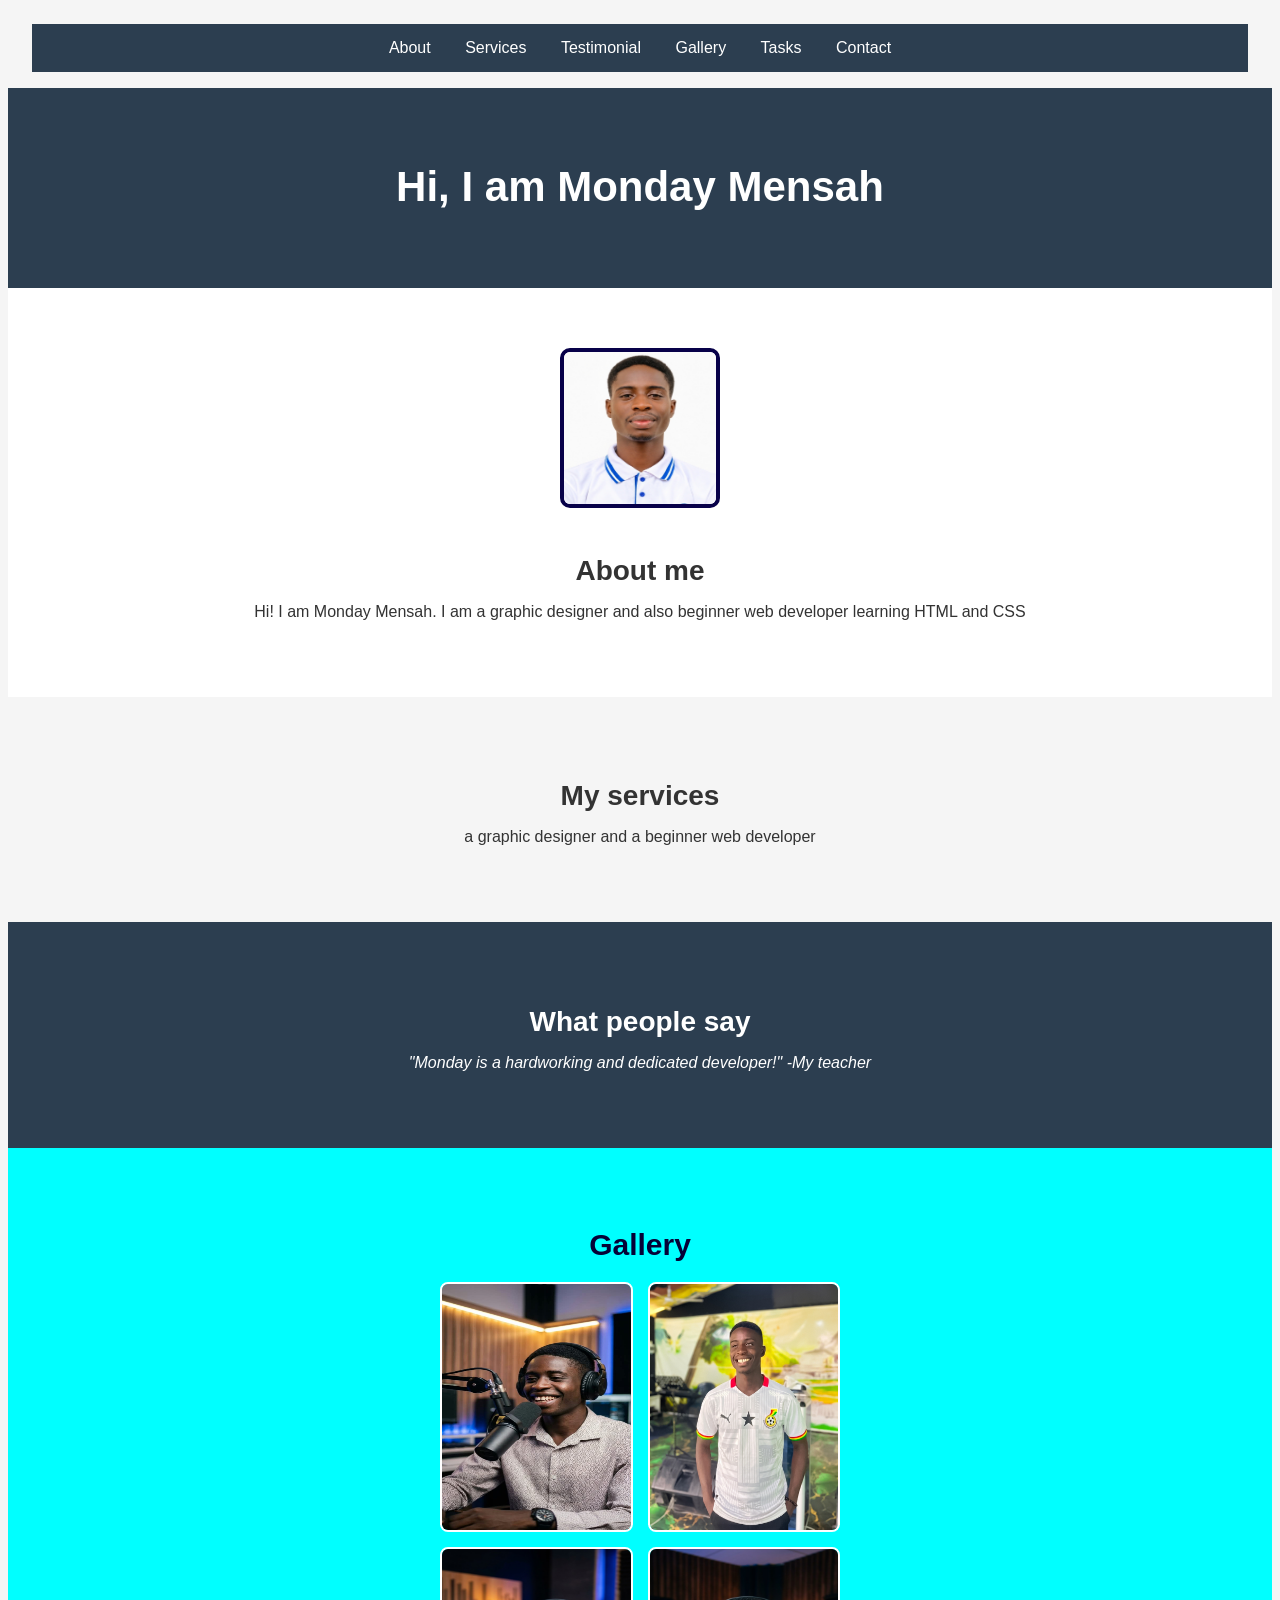
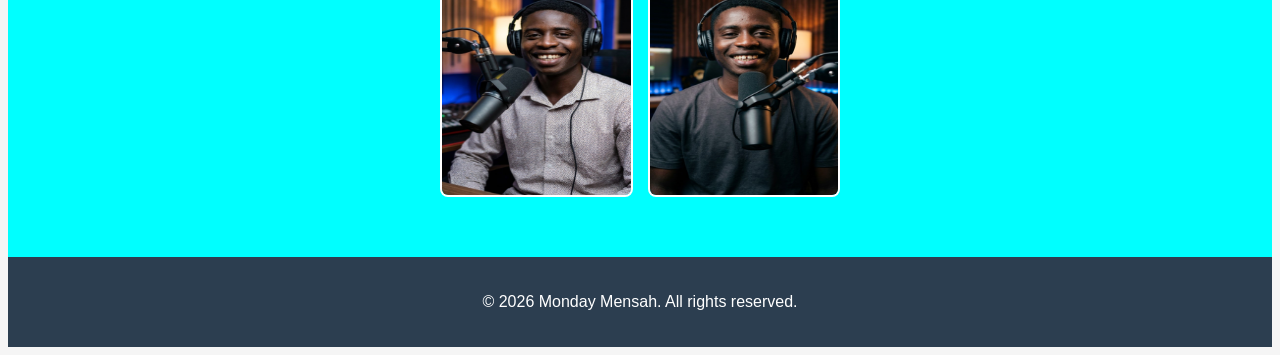
==== commit 11c237bf: "Updated site photos" ====
--- a/index.html
+++ b/index.html
@@ -43,10 +43,10 @@
       <section id="gallery">
         <h3>Gallery</h3>
         <div class="gallery-grid">
-          <img src="Citation.jpg" alt="Monday Mensah">
-          <img src="Eletion results.jpg" alt="Monday Mensah">
-          <img src="Congratulation flyer.jpg" alt="Monday Mensah">
-          <img src="Invitation card.jpg" alt="Monday Mensah">
+          <img src="mm1.jpeg" alt="Monday Mensah">
+          <img src="mm2.png" alt="Monday Mensah">
+          <img src="mm3.jpg" alt="Monday Mensah">
+          <img src="mm4.jpg" alt="Monday Mensah">
         </div>
       </section>
 
--- a/style.css
+++ b/style.css
@@ -5,9 +5,7 @@
   max-width: 100%;
   height: auto;
 }
-body {
-  overflow: hidden;
-}
+
 head {
    margin: 0;
   padding: 0;
@@ -39,9 +37,9 @@
 #hero {
   background-color: #2c3e50;
   color: white;
-  padding: 100px 20px;
+  padding: 40px 20px;
   width: 100%;
-  height: 50px;
+  min-height: 200px;
 }
 #hero h1 {
   font-size: 42px;
@@ -166,6 +164,12 @@
   nav ul { flex-direction: row;}
 }
 
+@media (max-width: 600px) {
+  h1 {
+    font-size: 1.8rem;
+  }
+}
+
 .features-grid {
   display: grid;
   grid-template-columns: 1fr;
@@ -175,16 +179,16 @@
 
 .gallery-grid {
   display: grid;
-  grid-template-columns: repeat(auto-fit, minmax(150px, 1fr));
+  grid-template-columns: repeat(2, 1fr);
   gap: 15px;
-  max-width: 900px;
+  max-width: 400px;
   margin: 0 auto;
   align-items: center;
 }
 
 .gallery-grid img {
-  width: 500px;
-  height: 600px;
+  width: 200px;
+  height: 250px;
   object-fit: fill;
   border-radius: 8px;
   border: 2px solid white;
